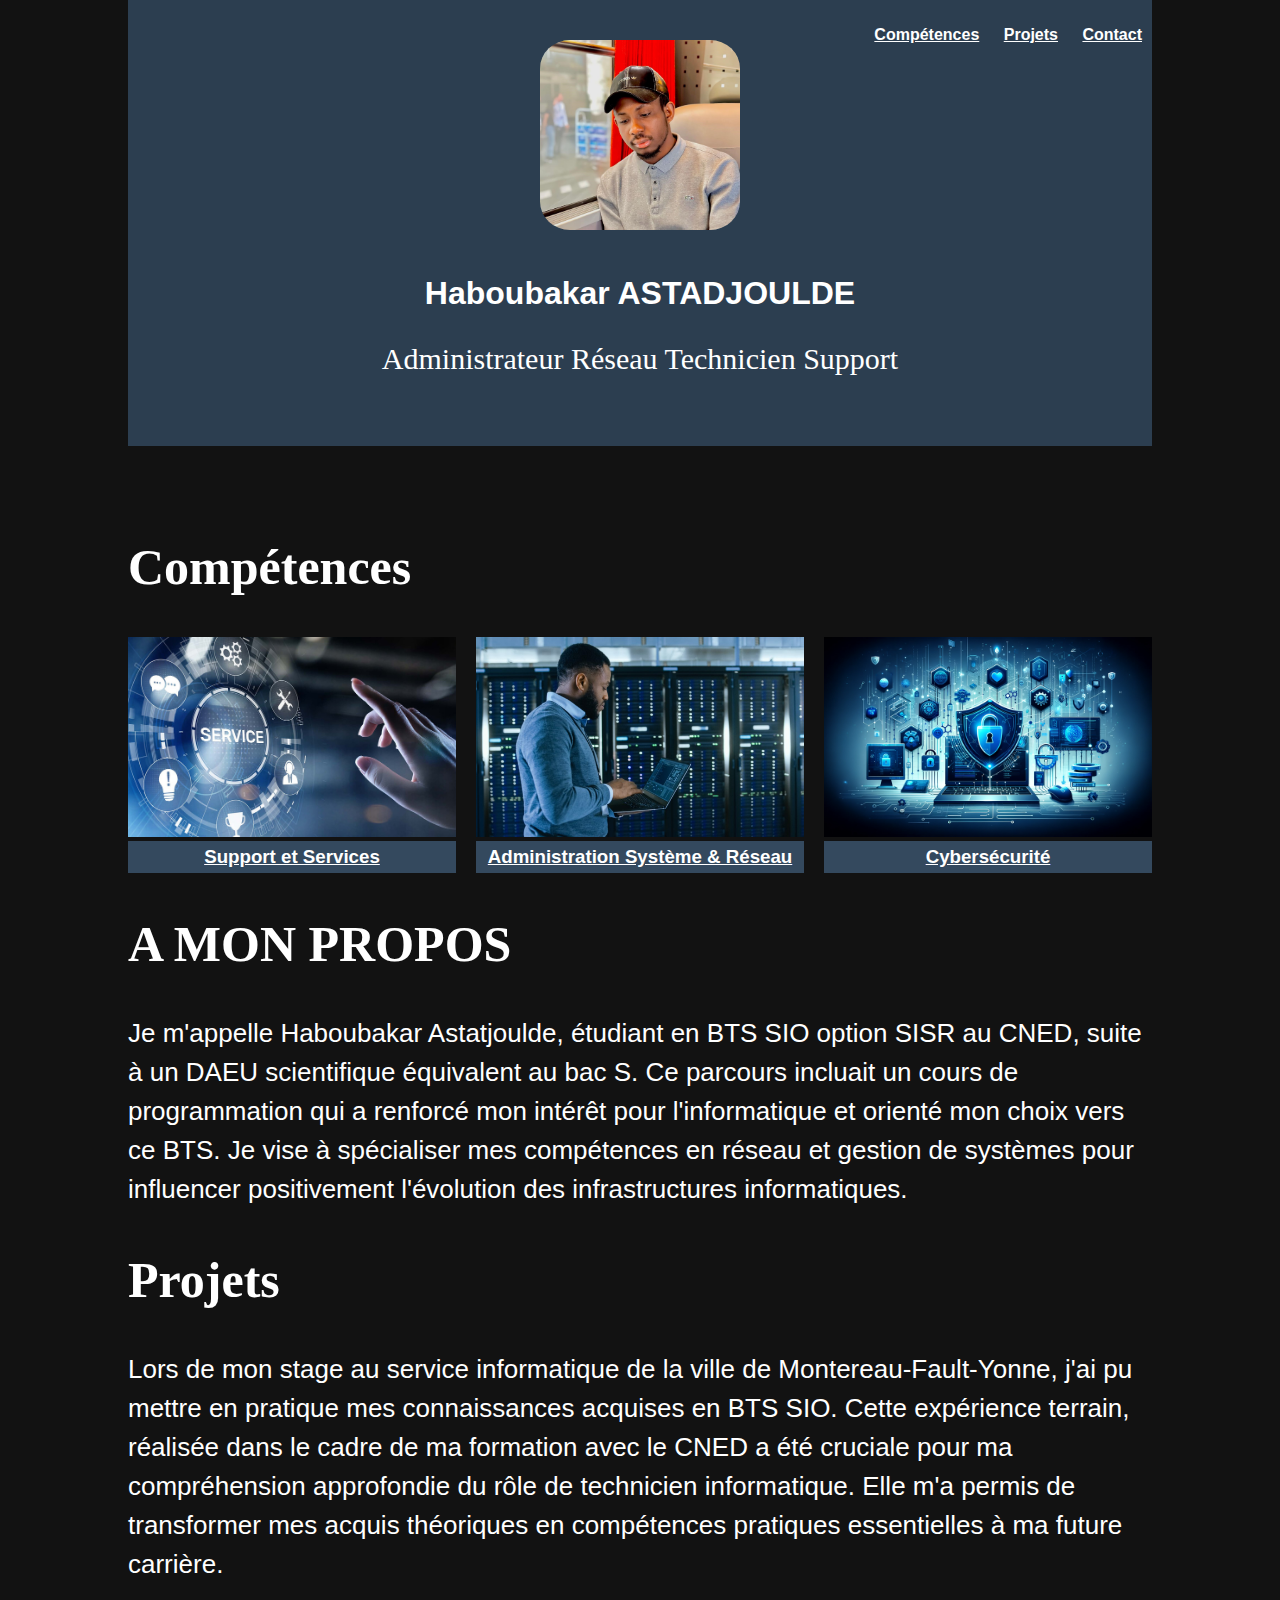
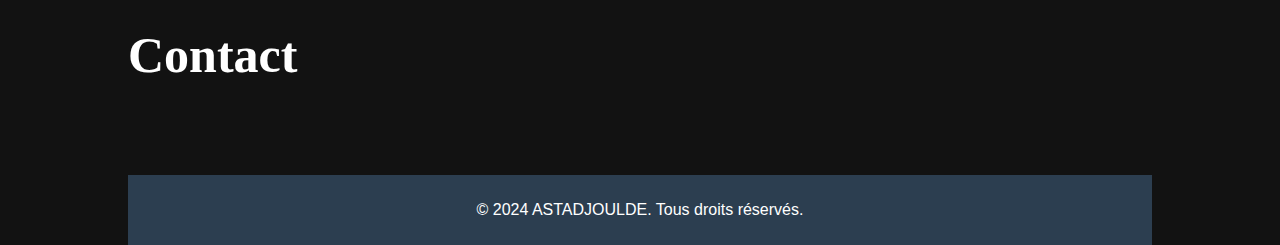
==== index.html @ 1d90a223 "Rename page accueil.html to index.html" ====
<!DOCTYPE html>
<html lang="fr">
<head>
    <meta charset="UTF-8">
    <meta name="viewport" content="width=device-width, initial-scale=1.0">
    <title>Portfolio BTS SIO - Option SISR</title>
    <link rel="stylesheet" href="styles.css">
</head>
<body>
    <div class="container">
        <header>
            <div class="profile-section">
                <a href="CV_2024-04-20_HABOUBAKAR_ASTADJOULDE.pdf"target="_blank"><img src="profil-habou2.jpg" alt="Photo de profil" class="profile-pic"></a>
                <h1>Haboubakar ASTADJOULDE</h1>
                <p id="titreFormation">Administrateur Réseau Technicien Support</p>
            </div>
            <nav>
                <ul>
                    <li><a href="#skills">Compétences</a></li>
                    <li><a href="#projects">Projets</a></li>
                    <li><a href="#contact">Contact</a></li>
                </ul>
            </nav>
        </header>

        <main>
            <section id="skills">
                <h2 class="titre">Compétences</h2>
                <div class="skills-grid">
                    <div class="skill">
                        <a href="seconde-page.html"><img src="img-support.jpg" alt="Support et mise à disposition des services informatiques"></a>
                        <h3><a href="seconde-page.html"><span class="lien">Support et Services</span></a></h3>
                    </div>
                    <div class="skill">
                        <a href="seconde-page.html"><img src="administrateur-reseau.jpeg" alt="Administration système et réseau"></a>
                        <h3><a href="seconde-page.html"><span class="lien"> Administration Système & Réseau </span></a></h3>
                    </div>
                    <div class="skill">
                        <a href="seconde-page.html"><img src="img-cyber.png" alt="Cybersécurité"></a>
                        <h3><a href="seconde-page.html"><span class="lien"> Cybersécurité </span></a></h3>
                    </div>
                </div>
            </section>

            <section id="moi">
                <h2 class="titre">A MON PROPOS</a></h2>
                <p>
                    <span style="font-size: 26px; line-height: 1.5;">
                        Je m'appelle Haboubakar Astatjoulde, étudiant en BTS SIO option SISR au CNED, suite à un DAEU scientifique équivalent au bac S. Ce parcours incluait un cours de programmation qui a renforcé mon intérêt pour l'informatique et orienté mon choix vers ce BTS. Je vise à spécialiser mes compétences en réseau et gestion de systèmes pour influencer positivement l'évolution des infrastructures informatiques.
                    </span>
                </p>
            </section>

            <section id="projects">
                <h2 class="titre">Projets</h2>
                <p>
                    <span style="font-size: 26px; line-height: 1.5;">
                        Lors de mon stage au service informatique de la ville de Montereau-Fault-Yonne, j'ai pu mettre en pratique mes connaissances acquises en BTS SIO. Cette expérience terrain, réalisée dans le cadre de ma formation avec le CNED a été cruciale pour ma compréhension approfondie du rôle de technicien informatique. Elle m'a permis de transformer mes acquis théoriques en compétences pratiques essentielles à ma future carrière.
                    </span>   
                </p>
            </section>

            

            <section id="contact">
                <h2 class="titre">Contact</h2>
                <!-- Contact details or form -->
            </section>
        </main>

        <footer>
            <p>© 2024 ASTADJOULDE. Tous droits réservés.</p>
        </footer>

    </div>
</body>
</html>
---- styles.css ----
body, html {
    margin: 0;
    padding: 0;
    font-family: 'Arial', sans-serif;
    color: #fff;
    background-color: #121212;
}

.container {
    width: 80%;
    margin: auto;
}

header {
    position: relative;
    text-align: center;
    padding: 20px;
    background-color: #2c3e50;
}

.profile-section {
    padding-bottom: 20px;
}


.profile-pic {
    width: 200px;
    height: 190px;
    border-radius: 15%;
    margin: 20px 0;
    object-fit: cover;
    
}

nav {
    position: absolute;
    top: 0;
    right: 0;
    margin-top: 10px; /* Ajustez selon vos besoins */
}

nav ul {
    list-style: none;
    padding: 0;
}

nav ul li {
    display: inline;
    margin: 0 10px;
    text-decoration: underline;
}

nav a {
    text-decoration: none;
    color: #fff;
    font-weight: bold;
}

main {
    padding: 50px 0;
}

section {
    margin-bottom: 30px;
}

.skills-grid {
    display: grid;
    grid-template-columns: repeat(3, 1fr);
    grid-gap: 20px;
}

.skill img {
    width: 100%;
    height: 200px; /* Adjust as needed */
    object-fit: cover;
}

.skill h3 {

    color: #fff;
    background-color: #34495e;
    text-align: center;
    margin: 0;
    padding: 5px 0;
}

footer {
    text-align: center;
    padding: 10px;
    background-color: #2c3e50;
}

.lien{
    text-decoration: underline;
    color: white;

}

#admin{
    max-width: 1000px;
    margin: 20px auto;
    padding: 20px;
    box-shadow: 0 0 10px rgba(230, 228, 228, 0.1);
}
#cyber{
    max-width: 1000px;
    margin: 20px auto;
    padding: 20px;
    box-shadow: 0 0 10px rgba(230, 228, 228, 0.1);
}#support{
    max-width: 1000px;
    margin: 20px auto;
    padding: 20px;
    box-shadow: 0 0 10px rgba(230, 228, 228, 0.1);
}

.titre{
    
    font-size: 50px;
    font-family: bold;
    font-weight: bold;
}

#titreFormation{
    font-size: 30px;
    font-family: bold;

}

.dropdown {
    position: relative;
    display: inline-block;
}

.dropdown-content {
    display: none;
    position: absolute;
    background-color: #2c3e50;
    min-width: 160px;
    box-shadow: 0px 8px 16px 0px rgba(0,0,0,0.2);
    z-index: 1;
}

.dropdown-content a {
    color: white;
    padding: 12px 16px;
    text-decoration: none;
    display: block;
    text-align: left;
}

.dropdown-content a:hover {background-color: #34495e;}

.dropdown:hover .dropdown-content {
    display: block;
}

.dropdown:hover .dropbtn {
    background-color: #34495e;
}
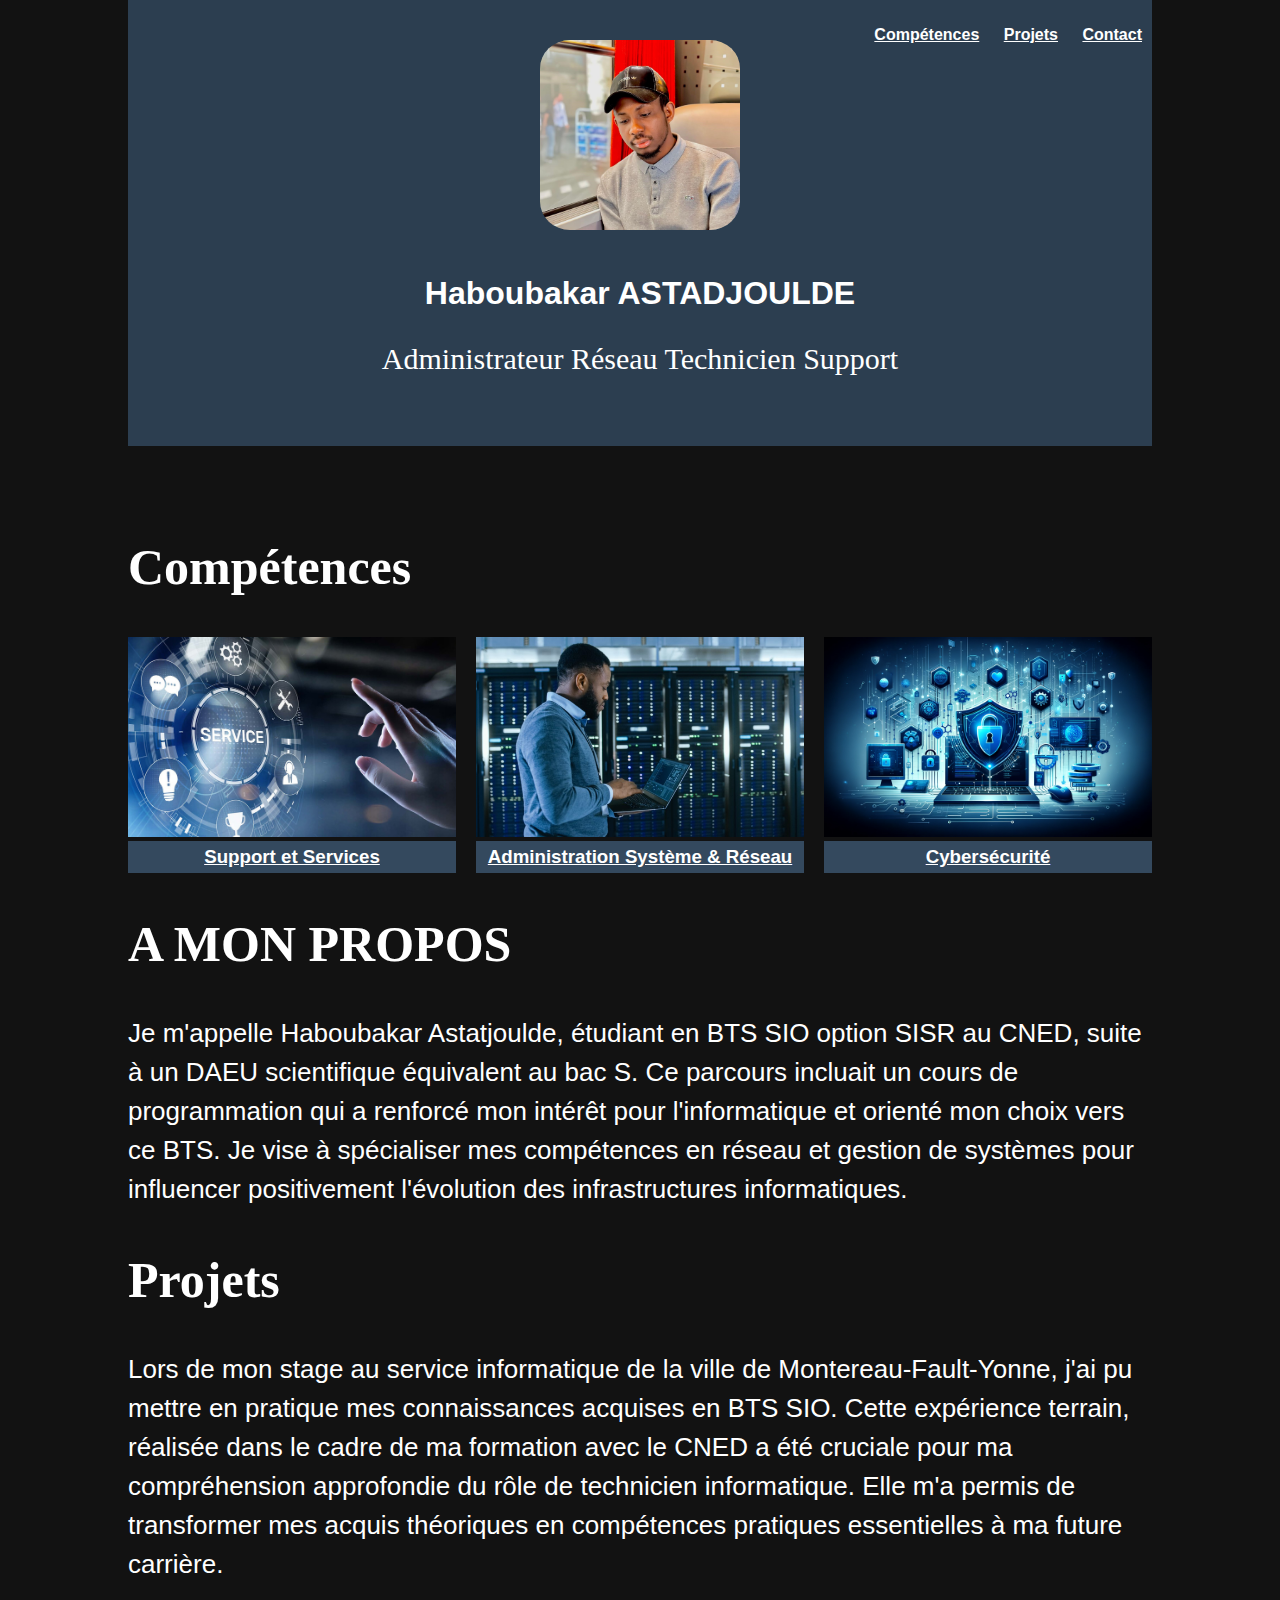
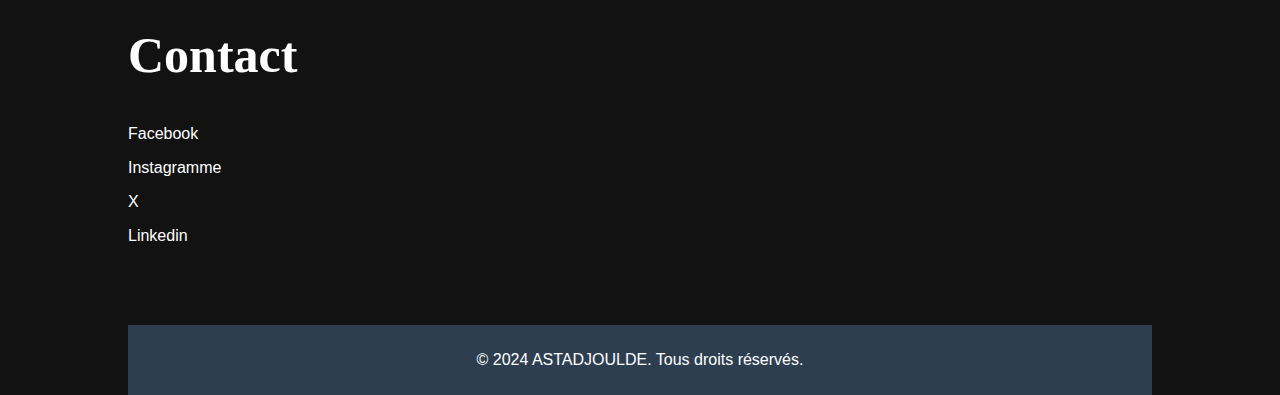
==== commit 877ef849: "modif" ====
--- a/index.html
+++ b/index.html
@@ -10,15 +10,15 @@
     <div class="container">
         <header>
             <div class="profile-section">
-                <a href="CV_2024-04-20_HABOUBAKAR_ASTADJOULDE.pdf"target="_blank"><img src="profil-habou2.jpg" alt="Photo de profil" class="profile-pic"></a>
+                <a href="CV_2024-04-20_HABOUBAKAR_ASTADJOULDE.pdf"target="_blank"><img src="profil-habou2.jpg" alt="Photo de profil" title="CV" class="profile-pic"></a>
                 <h1>Haboubakar ASTADJOULDE</h1>
                 <p id="titreFormation">Administrateur Réseau Technicien Support</p>
             </div>
             <nav>
                 <ul>
-                    <li><a href="#skills">Compétences</a></li>
-                    <li><a href="#projects">Projets</a></li>
-                    <li><a href="#contact">Contact</a></li>
+                    <li><a href="#skills" title="Compétences">Compétences</a></li>
+                    <li><a href="#projects" title="Projets">Projets</a></li>
+                    <li><a href="#contact" title="Contact">Contact</a></li>
                 </ul>
             </nav>
         </header>
@@ -64,7 +64,10 @@
 
             <section id="contact">
                 <h2 class="titre">Contact</h2>
-                <!-- Contact details or form -->
+                <p>Facebook</p>
+                <p>Instagramme</p>
+                <p>X</p>
+                <p>Linkedin</p>
             </section>
         </main>
 
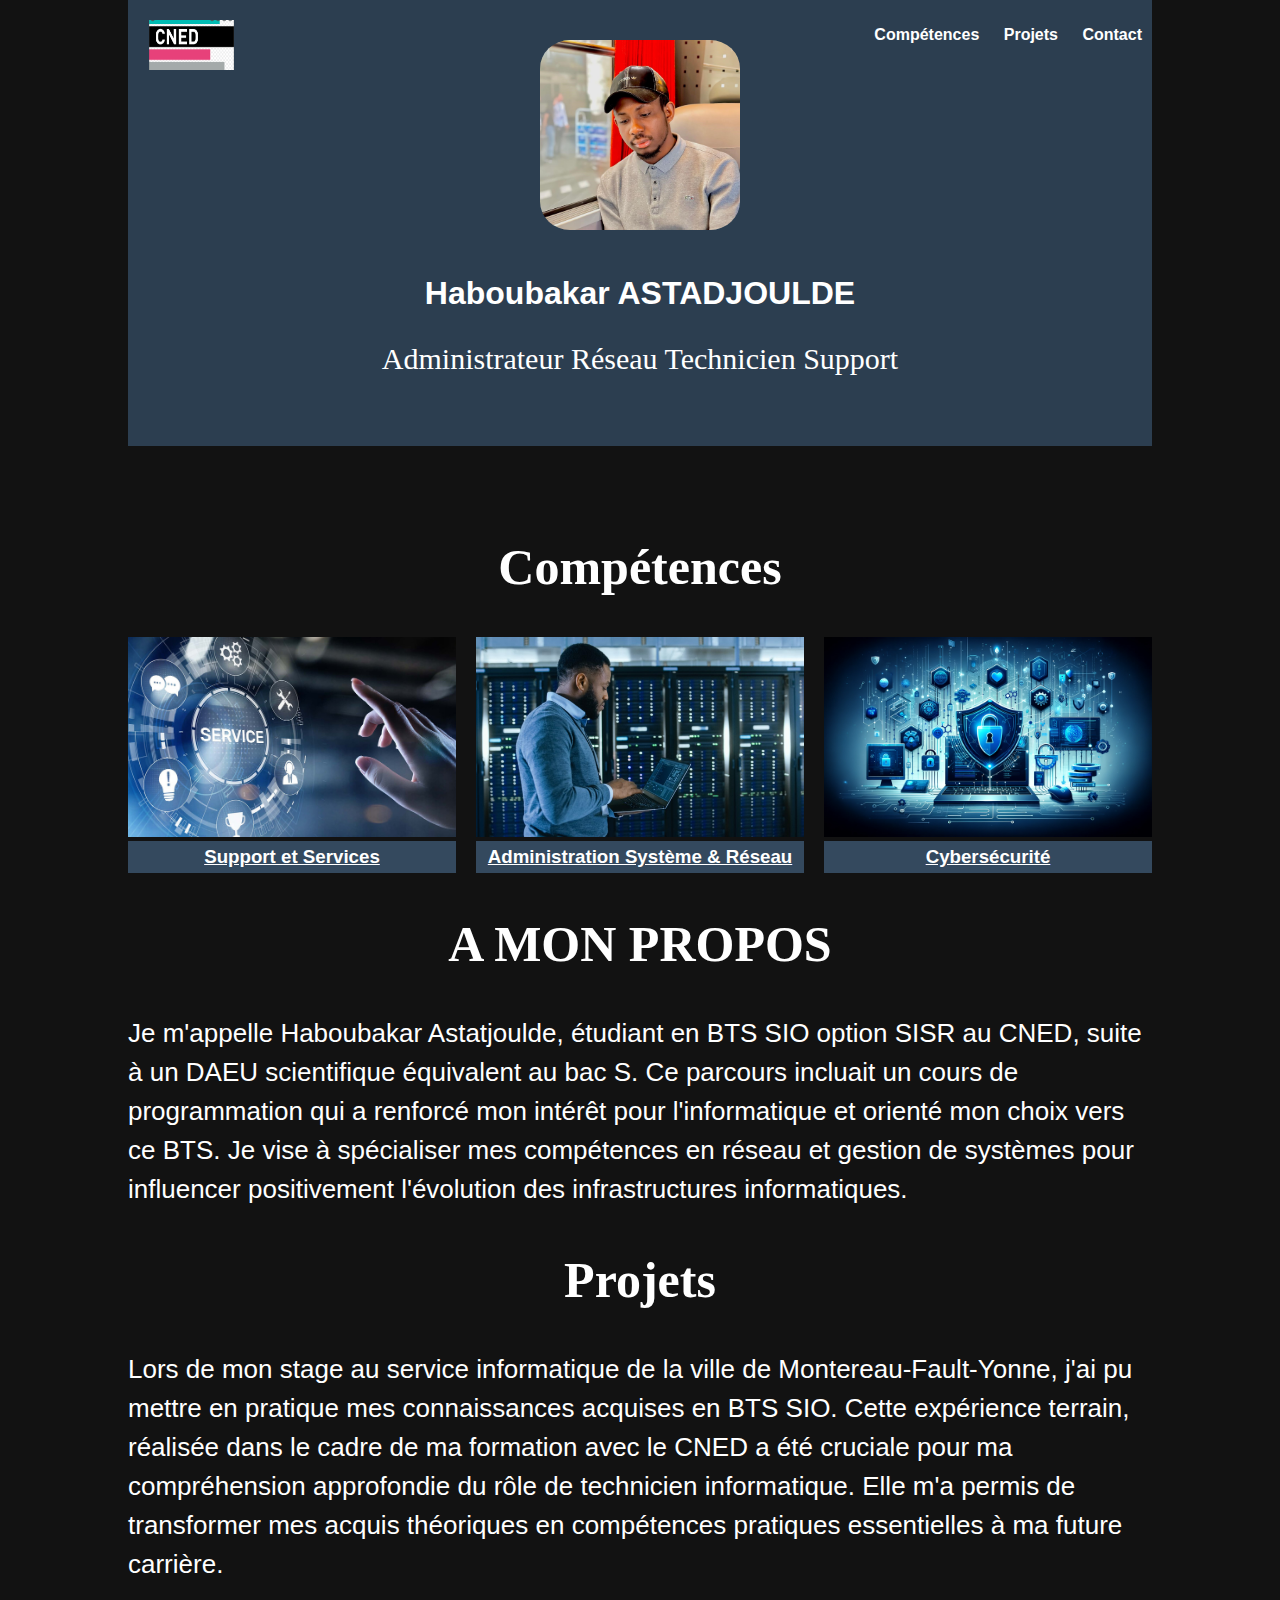
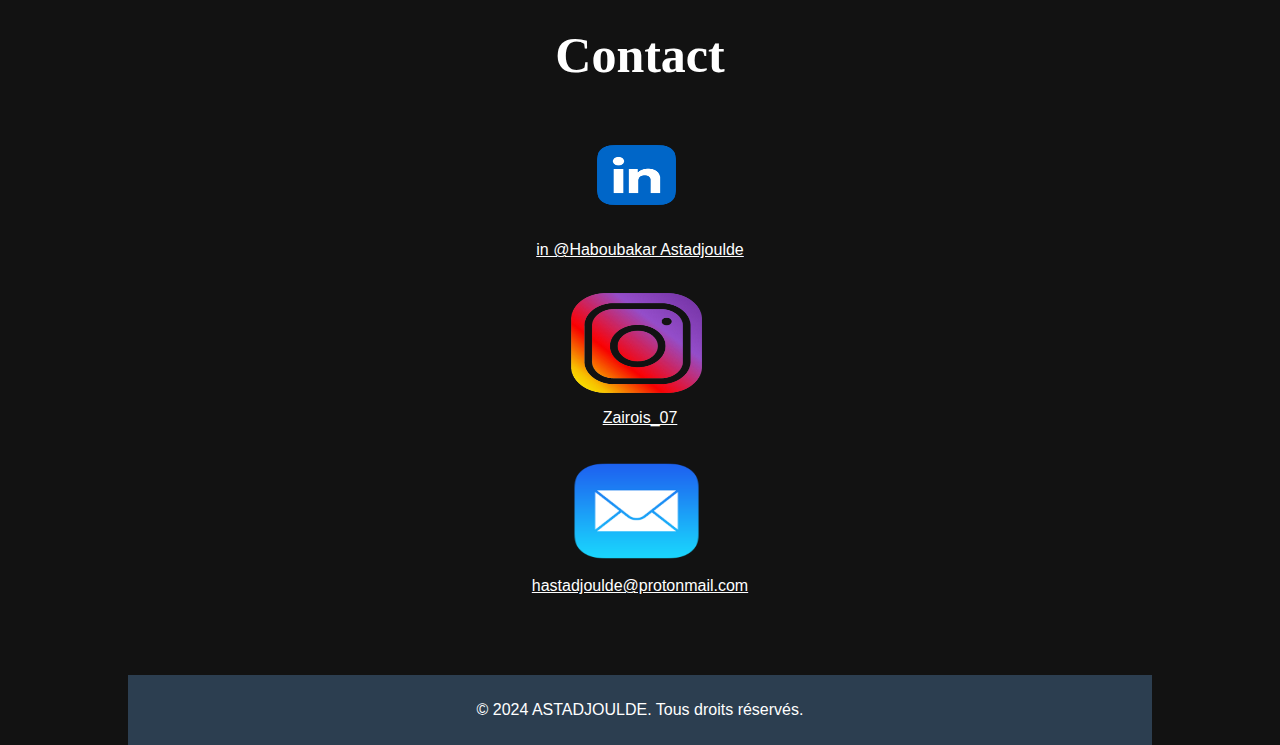
==== commit ac4fe904: "modif 2" ====
--- a/index.html
+++ b/index.html
@@ -9,6 +9,9 @@
 <body>
     <div class="container">
         <header>
+            <div class="logo-cned">
+                <a href="https://www.cned.fr/" target="_blank"><img src="logo-cned.png" alt="cned logo" title="CNED"></a>
+            </div>
             <div class="profile-section">
                 <a href="CV_2024-04-20_HABOUBAKAR_ASTADJOULDE.pdf"target="_blank"><img src="profil-habou2.jpg" alt="Photo de profil" title="CV" class="profile-pic"></a>
                 <h1>Haboubakar ASTADJOULDE</h1>
@@ -16,9 +19,9 @@
             </div>
             <nav>
                 <ul>
-                    <li><a href="#skills" title="Compétences">Compétences</a></li>
-                    <li><a href="#projects" title="Projets">Projets</a></li>
-                    <li><a href="#contact" title="Contact">Contact</a></li>
+                    <li class="menu-html"><a href="#skills" title="Compétences">Compétences</a></li>
+                    <li class="menu-html"><a href="#projects" title="Projets">Projets</a></li>
+                    <li class="menu-html"><a href="#contact" title="Contact">Contact</a></li>
                 </ul>
             </nav>
         </header>
@@ -64,10 +67,20 @@
 
             <section id="contact">
                 <h2 class="titre">Contact</h2>
-                <p>Facebook</p>
-                <p>Instagramme</p>
-                <p>X</p>
-                <p>Linkedin</p>
+                <div class="logo">
+                    <img src="linkedin-logo.png" alt="logo linkedin" title="in @Haboubakar Astadjoulde"> 
+                </div>
+                <p><a href="https://www.linkedin.com/in/haboubakar-astadjoulde-2747aa244" target="_blank"><span class="lien">in @Haboubakar Astadjoulde</span></a></p>
+            </br>
+                <div class="logo">
+                    <img src="instagram-logo.png" alt="logo Instagramme" title="Zairois_07"> 
+                </div>
+                <p><span class="lien">Zairois_07</span></p>
+            </br>
+                <div class="logo">
+                    <img src="mail-logo.png" alt="mail" title="hastadjoulde@protonmail.com"> 
+                </div>
+                <p><a href="mailto:hastadjoulde@protonmail.com"><span class="lien">hastadjoulde@protonmail.com</span><a></p>
             </section>
         </main>
 
--- a/styles.css
+++ b/styles.css
@@ -47,7 +47,7 @@
 nav ul li {
     display: inline;
     margin: 0 10px;
-    text-decoration: underline;
+    text-decoration: none;
 }
 
 nav a {
@@ -117,6 +117,7 @@
 
 .titre{
     
+    text-align: center;/* nouveauté */
     font-size: 50px;
     font-family: bold;
     font-weight: bold;
@@ -159,3 +160,41 @@
 .dropdown:hover .dropbtn {
     background-color: #34495e;
 }
+
+.logo img{
+    width: 40%;
+    height: 100px;   
+    display: block; /* nouveauté */
+    margin-left: 135%;
+    margin-right: auto;      
+}
+
+.logo{
+    display: grid;
+    grid-template-columns: repeat(3, 1fr);
+    grid-gap: 20px;
+}
+
+#contact{
+    text-align: center;/* nouveauté */
+    
+}
+
+.logo-cned{
+    position: absolute;
+    top: 20px;
+    left: 10px;
+}
+.logo-cned img{
+    width: 80%;
+    height: 50px;
+}
+
+.menu-html:hover{
+    border-top: 3px solid white;
+    background-color: rgb(75, 74, 73);
+}
+
+nav li:hover a {
+    padding: 15px 30px 20px 30px;
+}
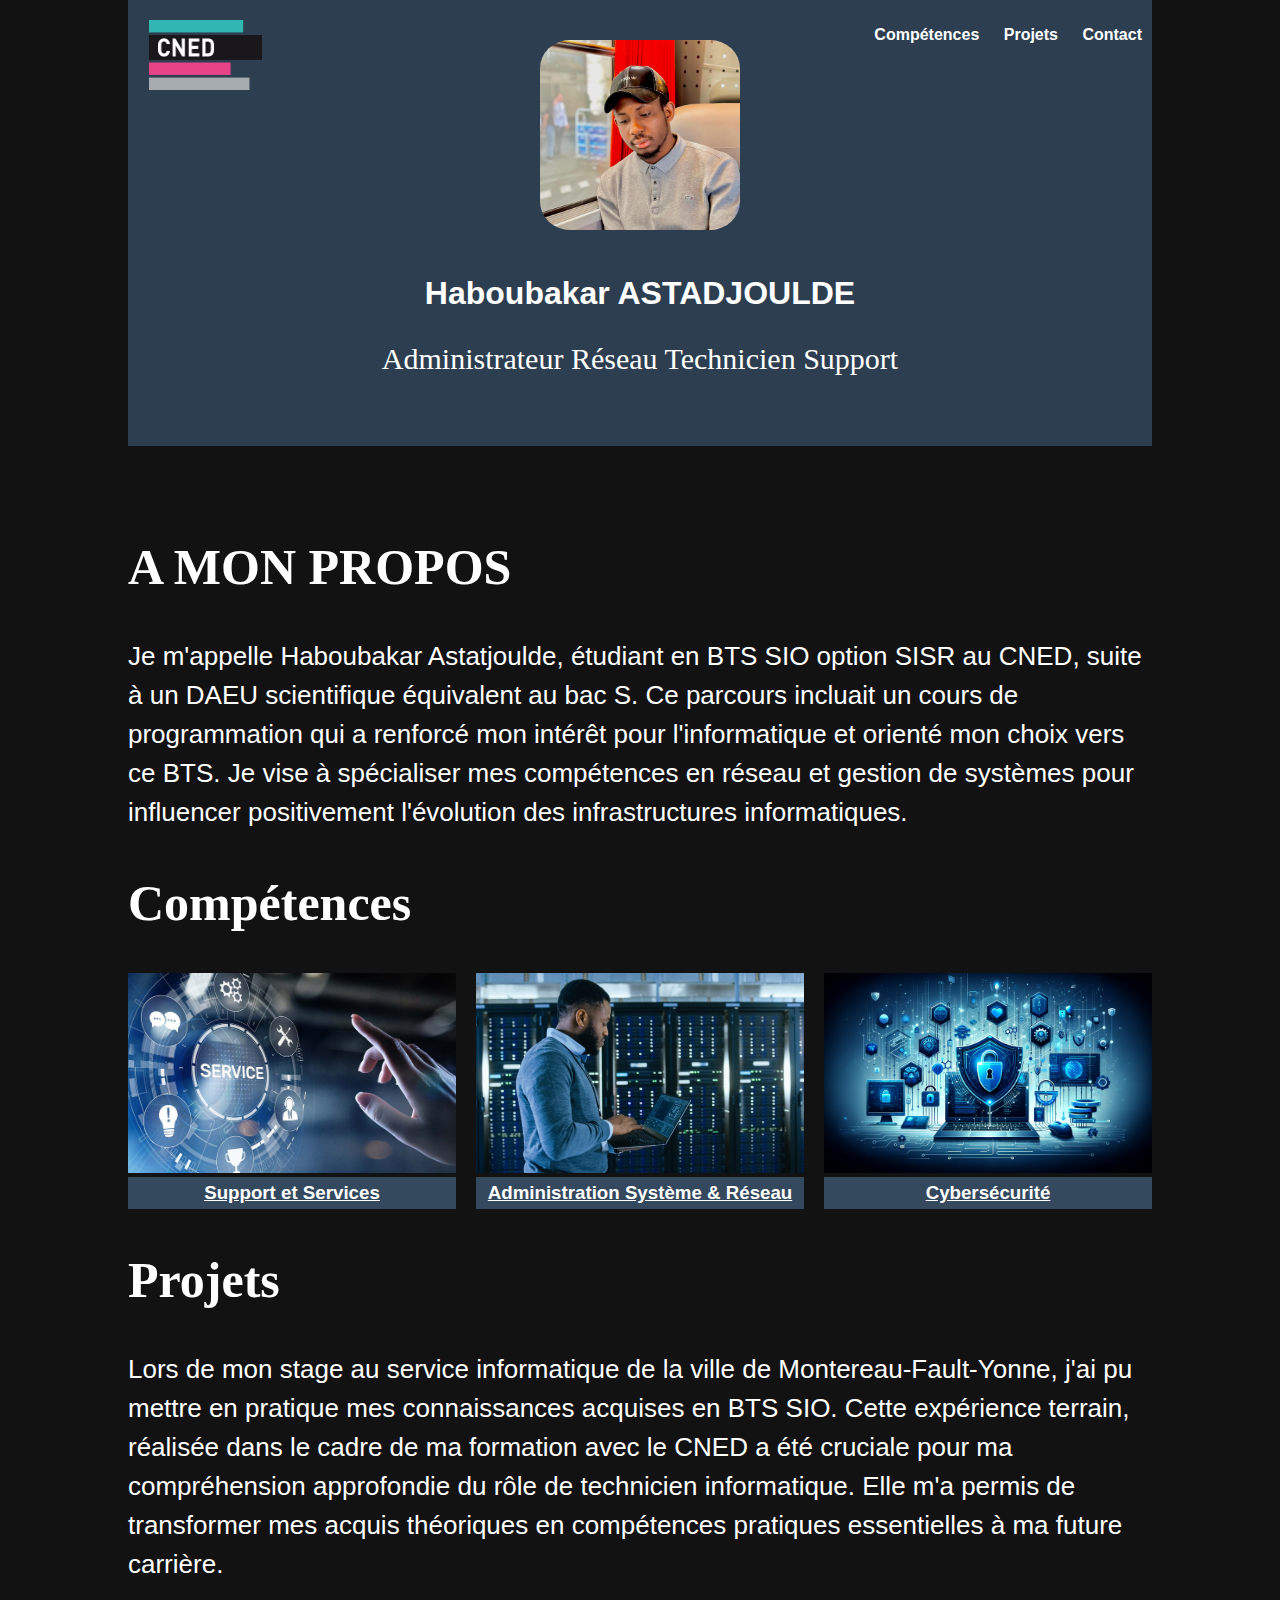
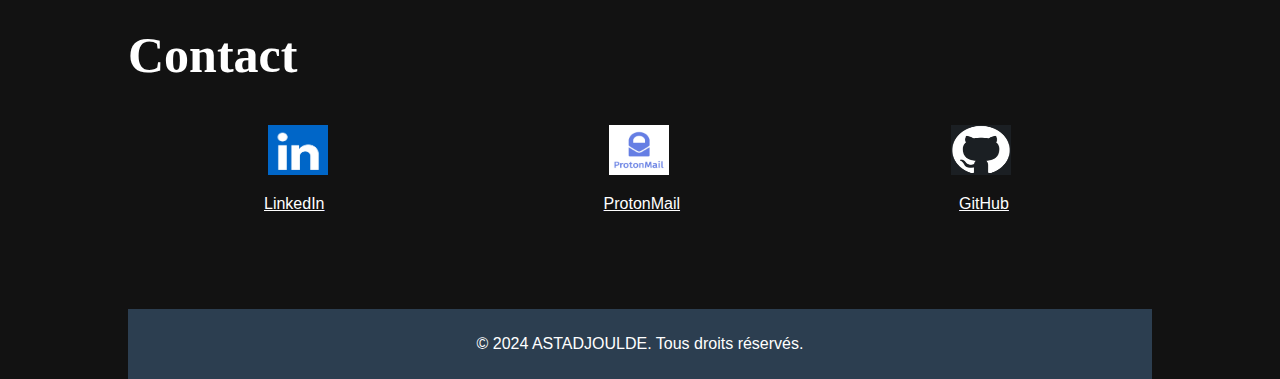
==== commit 2f075aac: "modif 8" ====
--- a/index.html
+++ b/index.html
@@ -13,7 +13,7 @@
                 <a href="https://www.cned.fr/" target="_blank"><img src="logo-cned.png" alt="cned logo" title="CNED"></a>
             </div>
             <div class="profile-section">
-                <a href="CV_2024-04-20_HABOUBAKAR_ASTADJOULDE.pdf"target="_blank"><img src="profil-habou2.jpg" alt="Photo de profil" title="CV" class="profile-pic"></a>
+                <a href="CV_2024-04-20_HABOUBAKAR_ASTADJOULDE.pdf"target="_blank"><img src="profil-habou2.jpg" alt="Photo de profil" title="Curriculum Vitae" class="profile-pic"></a>
                 <h1>Haboubakar ASTADJOULDE</h1>
                 <p id="titreFormation">Administrateur Réseau Technicien Support</p>
             </div>
@@ -27,6 +27,14 @@
         </header>
 
         <main>
+            <section id="moi">
+                <h2 class="titre">A MON PROPOS</a></h2>
+                <p>
+                    <span style="font-size: 26px; line-height: 1.5;text-align:justify;">
+                        Je m'appelle Haboubakar Astatjoulde, étudiant en BTS SIO option SISR au CNED, suite à un DAEU scientifique équivalent au bac S. Ce parcours incluait un cours de programmation qui a renforcé mon intérêt pour l'informatique et orienté mon choix vers ce BTS. Je vise à spécialiser mes compétences en réseau et gestion de systèmes pour influencer positivement l'évolution des infrastructures informatiques.
+                    </span>
+                </p>
+            </section>
             <section id="skills">
                 <h2 class="titre">Compétences</h2>
                 <div class="skills-grid">
@@ -45,19 +53,10 @@
                 </div>
             </section>
 
-            <section id="moi">
-                <h2 class="titre">A MON PROPOS</a></h2>
-                <p>
-                    <span style="font-size: 26px; line-height: 1.5;">
-                        Je m'appelle Haboubakar Astatjoulde, étudiant en BTS SIO option SISR au CNED, suite à un DAEU scientifique équivalent au bac S. Ce parcours incluait un cours de programmation qui a renforcé mon intérêt pour l'informatique et orienté mon choix vers ce BTS. Je vise à spécialiser mes compétences en réseau et gestion de systèmes pour influencer positivement l'évolution des infrastructures informatiques.
-                    </span>
-                </p>
-            </section>
-
             <section id="projects">
                 <h2 class="titre">Projets</h2>
                 <p>
-                    <span style="font-size: 26px; line-height: 1.5;">
+                    <span style="font-size: 26px; line-height: 1.5;text-align: justify;">
                         Lors de mon stage au service informatique de la ville de Montereau-Fault-Yonne, j'ai pu mettre en pratique mes connaissances acquises en BTS SIO. Cette expérience terrain, réalisée dans le cadre de ma formation avec le CNED a été cruciale pour ma compréhension approfondie du rôle de technicien informatique. Elle m'a permis de transformer mes acquis théoriques en compétences pratiques essentielles à ma future carrière.
                     </span>   
                 </p>
@@ -65,22 +64,30 @@
 
             
 
-            <section id="contact">
+            <section id="contacts">
                 <h2 class="titre">Contact</h2>
-                <div class="logo">
-                    <img src="linkedin-logo.png" alt="logo linkedin" title="in @Haboubakar Astadjoulde"> 
+                <div class="contact">
+                    <div class="logo">
+                        <a href="https://www.linkedin.com/in/haboubakar-astadjoulde-2747aa244" target="_blank"><img src="linkedin-logo.png" alt="logo linkedin" title="in @Haboubakar Astadjoulde"></a>
+                    </div>
+                    <div class="logo">
+                        <a href="mailto:hastadjoulde@protonmail.com"><img src="logo-protonmail.png" alt="mail" title="hastadjoulde@protonmail.com"></a>
+                    </div>
+                    <div class="logo">
+                        <a href="https://github.com/haboubakar007" target="_blank"><img src="logo-github.png" alt="Github" title="GitHub"></a>
+                    </div>
                 </div>
-                <p><a href="https://www.linkedin.com/in/haboubakar-astadjoulde-2747aa244" target="_blank"><span class="lien">in @Haboubakar Astadjoulde</span></a></p>
-            </br>
-                <div class="logo">
-                    <img src="instagram-logo.png" alt="logo Instagramme" title="Zairois_07"> 
+                <div class="contact">
+                    <div class="lien-logo">
+                        <p><a href="https://www.linkedin.com/in/haboubakar-astadjoulde-2747aa244" target="_blank"><span class="lien">LinkedIn</span></a></p>
+                    </div>
+                    <div class="lien-logo">
+                        <p><a href="mailto:hastadjoulde@protonmail.com"><span class="lien">ProtonMail</span><a></p>   
+                    </div>
+                    <div class="lien-logo">
+                        <p><a href="https://github.com/haboubakar00" target="_blank" title=""GitHub><span class="lien">GitHub</span><a></p>  
+                    </div>
                 </div>
-                <p><span class="lien">Zairois_07</span></p>
-            </br>
-                <div class="logo">
-                    <img src="mail-logo.png" alt="mail" title="hastadjoulde@protonmail.com"> 
-                </div>
-                <p><a href="mailto:hastadjoulde@protonmail.com"><span class="lien">hastadjoulde@protonmail.com</span><a></p>
             </section>
         </main>
 
--- a/styles.css
+++ b/styles.css
@@ -117,7 +117,7 @@
 
 .titre{
     
-    text-align: center;/* nouveauté */
+    text-align: auto;/* nouveauté */
     font-size: 50px;
     font-family: bold;
     font-weight: bold;
@@ -158,43 +158,119 @@
 }
 
 .dropdown:hover .dropbtn {
-    background-color: #34495e;
-}
-
+    background-color: hsl(210, 29%, 29%);
+}
+
+
+
+.contact{
+    display: flex;
+    flex-direction: row;  
+    position: relative;
+    left: auto;
+    top: auto;
+
+}
 .logo img{
-    width: 40%;
-    height: 100px;   
-    display: block; /* nouveauté */
-    margin-left: 135%;
-    margin-right: auto;      
-}
-
+    width: 60px;
+    height: 50px;
+}
 .logo{
-    display: grid;
-    grid-template-columns: repeat(3, 1fr);
-    grid-gap: 20px;
-}
-
-#contact{
-    text-align: center;/* nouveauté */
-    
-}
+    display: block;
+    margin-left: 140px;
+    margin-right: auto;
+    
+}
+.lien-logo{
+    display: block;
+    margin-left: 136px;
+    margin-right: auto;
+}
+
 
 .logo-cned{
     position: absolute;
     top: 20px;
-    left: 10px;
+    left: 15px;
 }
 .logo-cned img{
-    width: 80%;
-    height: 50px;
+    width: 90%;
+    height: 70px;
 }
 
 .menu-html:hover{
     border-top: 3px solid white;
-    background-color: rgb(75, 74, 73);
+    background-color: #34495e;
+    
 }
 
 nav li:hover a {
     padding: 15px 30px 20px 30px;
 }
+
+
+
+
+
+
+
+/* Styles de base pour les écrans plus larges (desktops) */
+.container {
+    width: 80%;
+    margin: auto;
+}
+
+/* Styles pour tablettes */
+@media (max-width: 768px) {
+    .container {
+        width: 95%;
+    }
+    .profile-pic {
+        width: 150px;
+        height: 140px;
+    }
+    .skills-grid {
+        grid-template-columns: repeat(2, 1fr);
+    }
+}
+
+/* Styles pour téléphones mobiles */
+@media (max-width: 480px) {
+    .logo-cned img {
+        width: 20%; /* Réduit la taille du logo */
+        height: auto; /* Maintient le ratio d'aspect */
+        position: relative; /* Assure que le logo ne chevauche pas d'autres éléments */
+        left: 0; /* Réinitialise les ajustements de positionnement */
+        top: 0;
+        margin-top: 10px; /* Ajoute un peu d'espace au-dessus du logo */
+    }
+
+    header {
+        padding-top: 60px; /* Ajoute de l'espace au-dessus du contenu de l'en-tête pour éviter que le logo ne chevauche le menu */
+    }
+
+    nav {
+        position: relative; /* Change la position pour éviter le chevauchement */
+        top: 0;
+        right: 0;
+        margin-top: 20px; /* Ajuste l'espacement au-dessus du menu */
+    }
+
+    nav ul {
+        flex-direction: column;
+        align-items: center; /* Centre les éléments de la liste */
+    }
+
+    nav ul li {
+        display: block; /* Affiche chaque élément de la liste sur une nouvelle ligne */
+        margin: 5px 0; /* Réduit l'espacement entre les éléments du menu */
+    }
+}
+
+
+img, video {
+    max-width: auto;
+    height: auto;
+}
+
+
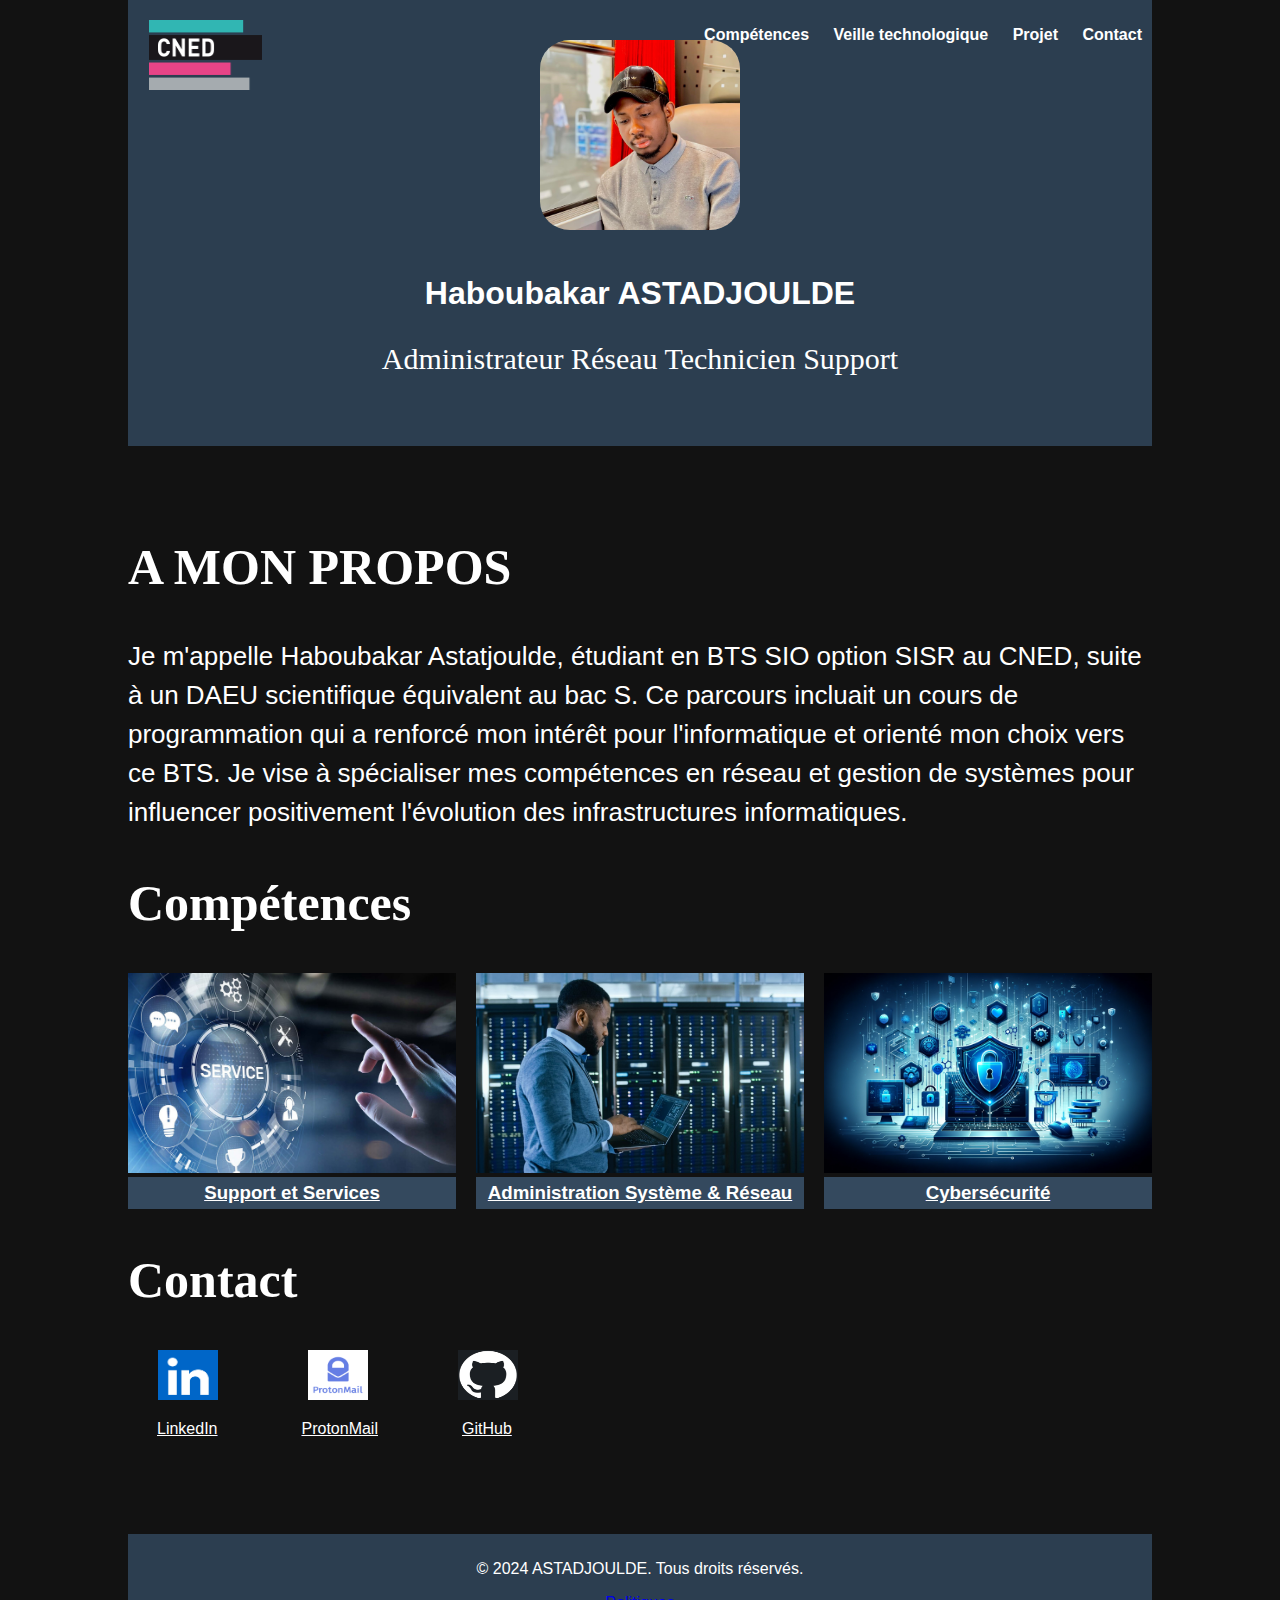
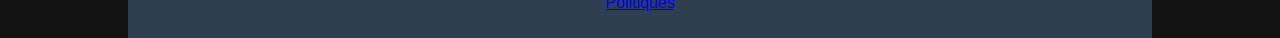
==== commit 73dab62f: "modif 11" ====
--- a/index.html
+++ b/index.html
@@ -2,7 +2,7 @@
 <html lang="fr">
 <head>
     <meta charset="UTF-8">
-    <meta name="viewport" content="width=device-width, initial-scale=1.0">
+    <meta name="Portfolio" content="width=device-width, initial-scale=1.0">
     <title>Portfolio BTS SIO - Option SISR</title>
     <link rel="stylesheet" href="styles.css">
 </head>
@@ -10,7 +10,7 @@
     <div class="container">
         <header>
             <div class="logo-cned">
-                <a href="https://www.cned.fr/" target="_blank"><img src="logo-cned.png" alt="cned logo" title="CNED"></a>
+                <a href="https://www.cned.fr/bts/bts-services-informatiques-aux-organisations-sio" target="_blank"><img src="logo-cned.png" alt="cned logo" title="CNED"></a>
             </div>
             <div class="profile-section">
                 <a href="CV_2024-04-20_HABOUBAKAR_ASTADJOULDE.pdf"target="_blank"><img src="profil-habou2.jpg" alt="Photo de profil" title="Curriculum Vitae" class="profile-pic"></a>
@@ -20,7 +20,8 @@
             <nav>
                 <ul>
                     <li class="menu-html"><a href="#skills" title="Compétences">Compétences</a></li>
-                    <li class="menu-html"><a href="#projects" title="Projets">Projets</a></li>
+                    <li class="menu-html"><a href="veille-techno.html" title="veille technologique">Veille technologique</a></li>
+                    <li class="menu-html"><a href="project.html" title="Projets">Projet</a></li>
                     <li class="menu-html"><a href="#contact" title="Contact">Contact</a></li>
                 </ul>
             </nav>
@@ -53,17 +54,6 @@
                 </div>
             </section>
 
-            <section id="projects">
-                <h2 class="titre">Projets</h2>
-                <p>
-                    <span style="font-size: 26px; line-height: 1.5;text-align: justify;">
-                        Lors de mon stage au service informatique de la ville de Montereau-Fault-Yonne, j'ai pu mettre en pratique mes connaissances acquises en BTS SIO. Cette expérience terrain, réalisée dans le cadre de ma formation avec le CNED a été cruciale pour ma compréhension approfondie du rôle de technicien informatique. Elle m'a permis de transformer mes acquis théoriques en compétences pratiques essentielles à ma future carrière.
-                    </span>   
-                </p>
-            </section>
-
-            
-
             <section id="contacts">
                 <h2 class="titre">Contact</h2>
                 <div class="contact">
@@ -93,6 +83,7 @@
 
         <footer>
             <p>© 2024 ASTADJOULDE. Tous droits réservés.</p>
+            <p class="lien-politique"><a href="politiques.html">Politiques</a></p>
         </footer>
 
     </div>
--- a/styles.css
+++ b/styles.css
@@ -85,7 +85,7 @@
     padding: 5px 0;
 }
 
-footer {
+footer { 
     text-align: center;
     padding: 10px;
     background-color: #2c3e50;
@@ -177,14 +177,14 @@
 }
 .logo{
     display: block;
-    margin-left: 140px;
-    margin-right: auto;
+    margin-left: 30px;
+    margin-right: 60px;
     
 }
 .lien-logo{
     display: block;
-    margin-left: 136px;
-    margin-right: auto;
+    margin-left: 29px;
+    margin-right: 55px;
 }
 
 
@@ -207,10 +207,10 @@
 nav li:hover a {
     padding: 15px 30px 20px 30px;
 }
-
-
-
-
+.lien-politique{
+    text-decoration: underline;
+    color: white;
+}
 
 
 
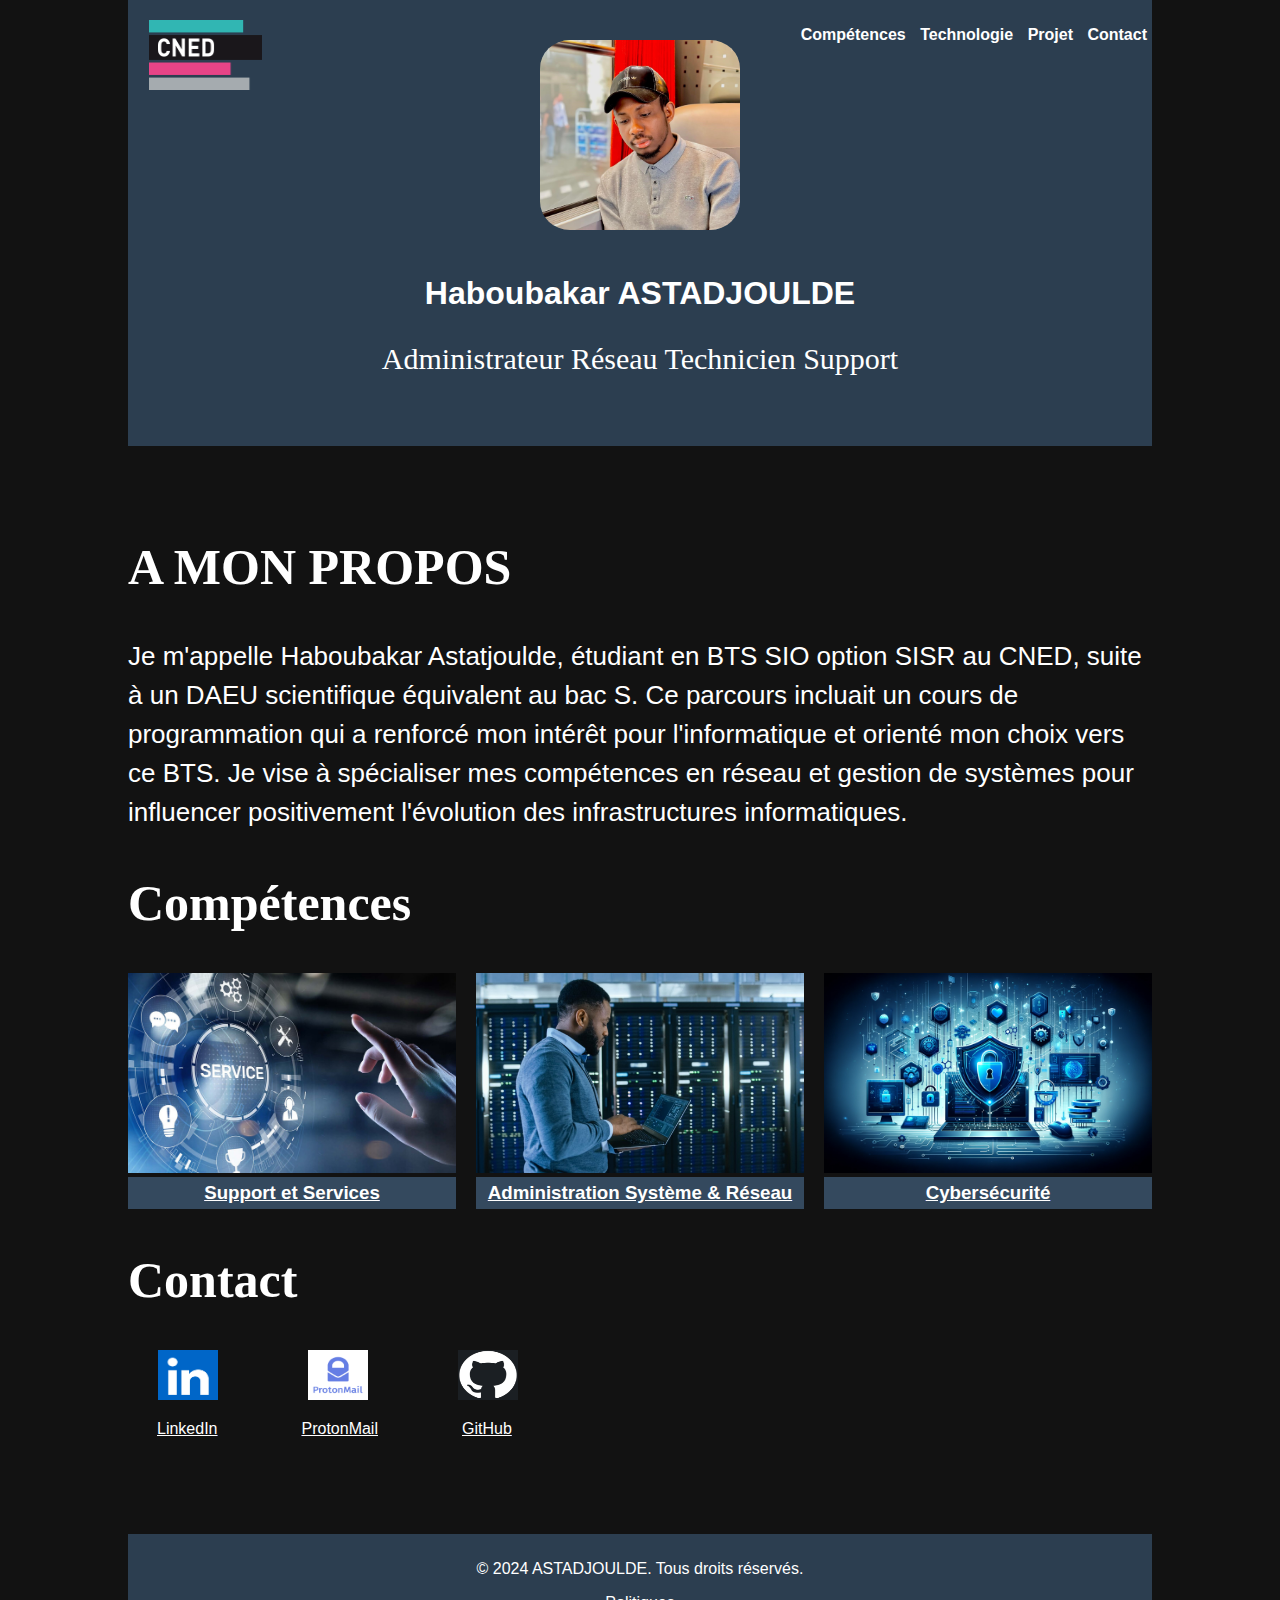
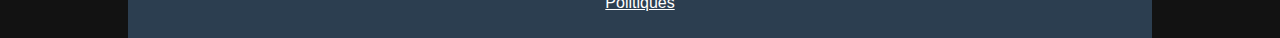
==== commit cedf06d1: "modif 12" ====
--- a/index.html
+++ b/index.html
@@ -20,7 +20,7 @@
             <nav>
                 <ul>
                     <li class="menu-html"><a href="#skills" title="Compétences">Compétences</a></li>
-                    <li class="menu-html"><a href="veille-techno.html" title="veille technologique">Veille technologique</a></li>
+                    <li class="menu-html"><a href="veille-techno.html" title="veille technologique">Technologie </a></li>
                     <li class="menu-html"><a href="project.html" title="Projets">Projet</a></li>
                     <li class="menu-html"><a href="#contact" title="Contact">Contact</a></li>
                 </ul>
@@ -54,7 +54,7 @@
                 </div>
             </section>
 
-            <section id="contacts">
+            <section id="contact">
                 <h2 class="titre">Contact</h2>
                 <div class="contact">
                     <div class="logo">
@@ -83,7 +83,7 @@
 
         <footer>
             <p>© 2024 ASTADJOULDE. Tous droits réservés.</p>
-            <p class="lien-politique"><a href="politiques.html">Politiques</a></p>
+            <p><a class="lien-politique"href="politiques.html">Politiques</a></p>
         </footer>
 
     </div>
--- a/styles.css
+++ b/styles.css
@@ -46,8 +46,10 @@
 
 nav ul li {
     display: inline;
-    margin: 0 10px;
+    margin: 0 5px;
     text-decoration: none;
+    position: relative;
+    top: 0;
 }
 
 nav a {
@@ -208,7 +210,6 @@
     padding: 15px 30px 20px 30px;
 }
 .lien-politique{
-    text-decoration: underline;
     color: white;
 }
 
